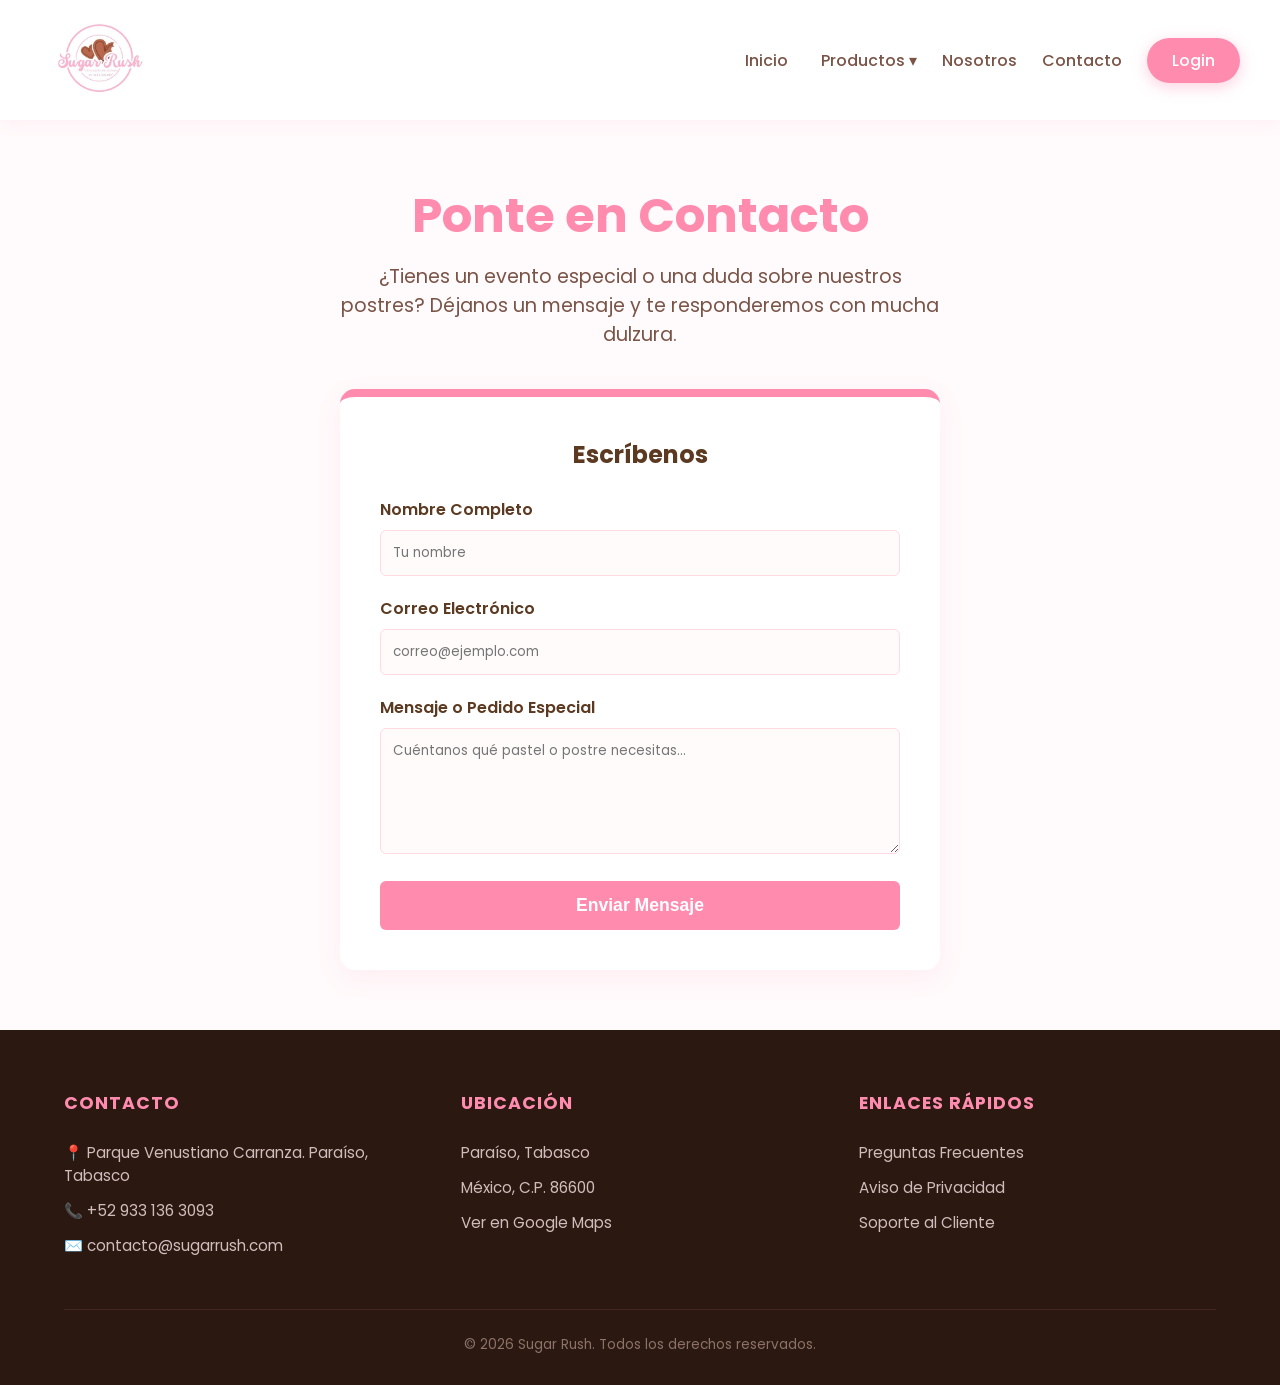
==== contacto.html @ 9bca86e5 "Add files via upload" ====
<!DOCTYPE html>
<html lang="es">
<head>
    <link rel="stylesheet" href="estilos.css">
    <meta charset="UTF-8">
    <meta name="viewport" content="width=device-width, initial-scale=1.0">
    <title>Sugar Rush - Un suspiro de dulzura</title>
    <!-- Google Fonts -->
    <link href="https://fonts.googleapis.com/css2?family=Poppins:wght@300;400;600&display=swap" rel="stylesheet">
    <link rel="stylesheet" href="estilos_maquetacion.css">
    <link rel='stylesheet' href='https://cdn-uicons.flaticon.com/4.0.0/uicons-bold-straight/css/uicons-bold-straight.css'>
    <link rel='stylesheet' href='https://cdn-uicons.flaticon.com/4.0.0/uicons-solid-rounded/css/uicons-solid-rounded.css'>
    <!-- Swiper CSS -->
    <link rel="stylesheet" href="https://cdn.jsdelivr.net/npm/swiper@11/swiper-bundle.min.css" />

        <style>
    .formulario-contacto {
            background: #ffffff;
            border-radius: 15px;
            padding: 40px;
            max-width: 600px;
            margin: 40px auto 0 auto;
            box-shadow: 0 8px 25px rgba(255, 139, 175, 0.1);
            border-top: 8px solid #ff8baf;
        }
        .formulario-contacto h2 {
            color: #5c3a21;
            margin-bottom: 25px;
            text-align: center;
        }
        .campo {
            margin-bottom: 20px;
        }
        .campo label {
            display: block;
            margin-bottom: 8px;
            font-weight: 600;
            color: #5c3a21;
        }
        .campo input, .campo textarea {
            width: 100%;
            padding: 12px;
            border: 1px solid #ffdae3;
            border-radius: 6px;
            font-family: 'Poppins', sans-serif;
            background-color: #fffbfb;
            box-sizing: border-box;
        }
        .campo input:focus, .campo textarea:focus {
            outline: none;
            border-color: #ff8baf;
        }
        .btn-enviar {
            width: 100%;
            background-color: #ff8baf;
            color: white;
            padding: 14px;
            border: none;
            border-radius: 6px;
            font-size: 1.1rem;
            font-weight: bold;
            cursor: pointer;
            transition: background-color 0.3s ease;
        }
        .btn-enviar:hover {
            background-color: #e07295;
        }
    </style>
</head>
<body>

    <header style="padding: 15px 0 !important; display: flex; align-items: center; width: 100%; box-sizing: border-box;">
        <div class="container" style="display: flex; align-items: center; justify-content: space-between; width: 100%; box-sizing: border-box;">
            
            <div class="logo" style="display: flex; align-items: center; margin: 0; padding: 0;">
                <a href="index.html" style="display: block; line-height: 0;">
                   
                    <img src="img/logo.jpeg" alt="Sugar Rush Logo" style="height: 90px !important; width: auto !important; max-height: none !important; min-height: 90px !important; display: block; border-radius: 8px;">
                </a>
            </div>

          
            <nav style="display: flex; align-items: center;">
                <ul class="nav-menu" style="display: flex; align-items: center; margin: 0; padding: 0; list-style: none;">
                    <li><a href="index.html"><i class="fi fi-bs-login-lock"></i>Inicio</a></li>
                    
                    <li class="dropdown">
                        <a href="#"><i class="fi fi-sr-customer-care"></i>Productos ▾</a>
                        <ul class="dropdown-content">
                            <li><a href="pasteles.html">Pasteles Especiales</a></li>
                            <li><a href="cupcakes.html">Cupcakes y Muffins</a></li>
                            <li><a href="galletas.html">Galletas Caseras</a></li>
                        </ul>
                    </li>

                    <li><a href="nosotros.html">Nosotros</a></li>
                    <li><a href="contacto.html">Contacto</a></li>
                    <li><a href="login.html" class="btn-login">Login</a></li>
                </ul>
            </nav>

        </div>
    </header>


    <main class="container" style="padding: 60px 0;">
        <h1 style="font-size: 3rem; margin-bottom: 10px; color: #ff8baf; text-align: center;">Ponte en Contacto</h1>
        <p style="font-size: 1.2rem; max-width: 600px; text-align: center; margin: 0 auto 30px auto; color: #7a5447;">
            ¿Tienes un evento especial o una duda sobre nuestros postres? Déjanos un mensaje y te responderemos con mucha dulzura.
        </p>

       
        <form class="formulario-contacto" onsubmit="alert('¡Mensaje enviado con éxito! Nos comunicaremos contigo pronto.'); event.preventDefault();">
            <h2>Escríbenos</h2>
            <div class="campo">
                <label>Nombre Completo</label>
                <input type="text" placeholder="Tu nombre" required>
            </div>
            <div class="campo">
                <label>Correo Electrónico</label>
                <input type="email" placeholder="correo@ejemplo.com" required>
            </div>
            <div class="campo">
                <label>Mensaje o Pedido Especial</label>
                <textarea rows="5" placeholder="Cuéntanos qué pastel o postre necesitas..." required></textarea>
            </div>
            <button type="submit" class="btn-enviar">Enviar Mensaje</button>
        </form>
    </main>

   
    <footer>
        <div class="container">
            <div class="footer-grid">
                
               
                <div class="footer-col">
                    <h4>Contacto</h4>
                    <p>📍 Parque Venustiano Carranza. Paraíso, Tabasco</p>
                    <p>📞 +52 933 136 3093</p>
                    <p>✉️ contacto@sugarrush.com</p>
                </div>
                
                
               <div class="footer-col">
                    <h4>Ubicación</h4>
                    <p>Paraíso, Tabasco</p>
                    <p>México, C.P. 86600</p>
                    <p><a href="https://www.google.com/maps/place/Venustiano+Carranza+Park/@18.395485,-93.2171948,17z/data=!3m1!4b1!4m6!3m5!1s0x85ee8cd43c8d1bd9:0x80d4d2b77e16ad9!8m2!3d18.395485!4d-93.2146145!16s%2Fg%2F1v940f0w?authuser=0&entry=ttu&g_ep=EgoyMDI2MDUyNS4wIKXMDSoASAFQAw%3D%3D" target="_blank" style="color: inherit !important; text-decoration: none !important;">Ver en Google Maps</a></p>
                </div>
                
                <div class="footer-col">
                    <h4>Enlaces Rápidos</h4>
                    <ul>
                        <li><a href="preguntas.html">Preguntas Frecuentes</a></li>
                        <li><a href="privacidad.html">Aviso de Privacidad</a></li>
                        <li><a href="soporte.html">Soporte al Cliente</a></li>
                    </ul>
                </div>

            </div>
            <div class="footer-bottom">
                <p>&copy; 2026 Sugar Rush. Todos los derechos reservados.</p>
            </div>
        </div>
    </footer>

</body>
</html>
---- estilos.css ----
/* --- 1. VARIABLES --- */
:root {
    --color-primario: #ff8baf; /* Color principal de Sugar Rush (Rosa) */
    --color-oscuro: #5c3a21; /* Color chocolate oscuro para textos fuertes */
    --color-texto: #7a5447; /* Color marrón suave para el texto general */
    --blanco: #ffffff; /* Color blanco */
    --sombra: 0 10px 30px rgba(255, 139, 175, 0.15); /* Sombra suave tonalidad rosa */
    --transicion: all 0.4s cubic-bezier(0.165, 0.84, 0.44, 1); /* Animación suave */
}

/* Reset básico para quitar márgenes por defecto */
* {
    margin: 0;
    padding: 0;
    box-sizing: border-box; /* Evita que el padding rompa tamaños */
}

/* Configuración general del body */
body {
    font-family: 'Poppins', sans-serif; /* Cambiada a Poppins para combinar con las Google Fonts añadidas */
    background-color: #fffafb; /* Fondo claro con un ligero toque pastel */
    color: var(--color-texto); /* Color del texto */
    display: flex;
    flex-direction: column;
    min-height: 100vh; /* Para que el footer quede abajo */
}

/* Contenedor centrado */
.container {
    width: 90%;
    max-width: 1200px; /* Ancho máximo */
    margin: 0 auto; /* Centrar */
}

/* --- 2. HEADER Y LOGO --- */
header {
    background: var(--blanco); /* Fondo blanco */
    padding: 15px 0;
    box-shadow: 0 2px 15px rgba(255, 139, 175, 0.1); /* Sombra ligera rosa */
    position: sticky; /* Se queda fijo arriba */
    top: 0;
    z-index: 1000; /* Siempre encima */
}

/* Alinea logo y menú */
header .container {
    display: flex;
    justify-content: space-between;
    align-items: center;
}

/* CONFIGURACIÓN DEL LOGO */
.logo img {
    height: 55px; /* Tamaño del logo */
    width: auto;
    display: block;
}

/* --- 3. NAVEGACIÓN Y MENÚ --- */
.nav-menu {
    display: flex; /* Menú en fila */
    list-style: none; /* Quita viñetas */
    align-items: center;
}

/* Separación entre opciones */
.nav-menu > li {
    margin-left: 25px;
    position: relative; /* Necesario para submenú */
}

/* Estilo de enlaces */
.nav-menu a {
    text-decoration: none;
    color: var(--color-oscuro);
    font-weight: 500;
    padding: 10px 0;
    transition: var(--transicion);
    display: block;

    /* Permite alinear iconos con texto */
    display: inline-flex; 
    align-items: center; 
    gap: 8px; 
    text-decoration: none; 
    color: inherit;
}

/* Línea animada debajo del menú */
.nav-menu > li > a::after {
    content: '';
    position: absolute;
    width: 0; /* Empieza invisible */
    height: 2px;
    bottom: 0;
    left: 0;
    background-color: var(--color-primario);
    transition: var(--transicion);
}

/* Cuando pasas el mouse aparece la línea */
.nav-menu > li:hover > a::after {
    width: 100%;
}

/* Cambio de color al pasar el mouse */
.nav-menu a:hover {
    color: var(--color-primario);
}

/* --- 4. SUBMENÚ DESPLEGABLE --- */
.dropdown-content {
    position: absolute;
    top: 120%; /* Debajo del menú */
    left: -20px;
    background: var(--blanco);
    min-width: 220px;
    padding: 15px 0;
    list-style: none;
    border-radius: 12px; /* Bordes redondeados */
    box-shadow: var(--sombra);

    /* Oculto por defecto */
    opacity: 0;
    visibility: hidden;
    transform: translateY(20px); /* Baja un poco */
    transition: var(--transicion);
}

/* Mostrar el submenú al pasar el mouse */
.dropdown:hover .dropdown-content {
    opacity: 1;
    visibility: visible;
    transform: translateY(0);
}

/* Estilo de opciones del submenú */
.dropdown-content li a {
    padding: 12px 25px;
    font-size: 0.9rem;
    color: var(--color-texto);
    font-weight: 400;
}

/* Hover en submenú */
.dropdown-content li a:hover {
    background-color: #fff0f3; /* Fondo rosa pastel muy sutil */
    color: var(--color-primario);
    padding-left: 30px; /* Se mueve a la derecha */
}

/* Botón Login resaltado */
.btn-login {
    background-color: var(--color-primario);
    color: var(--blanco) !important;
    padding: 10px 25px !important;
    border-radius: 50px; /* Forma redonda */
    box-shadow: 0 4px 15px rgba(255, 139, 175, 0.4); /* Sombra adaptada al rosa */
}

/* Efecto hover del botón */
.btn-login:hover {
    transform: translateY(-2px); /* Se levanta */
    box-shadow: 0 6px 20px rgba(255, 139, 175, 0.6);
}

/* --- 5. RESPONSIVE --- */
@media (max-width: 850px) {

    /* Header en columna */
    header .container {
        flex-direction: column;
        gap: 20px;
    }

    /* Menú se adapta */
    .nav-menu {
        flex-wrap: wrap;
        justify-content: center;
    }

    .nav-menu li {
        margin: 5px 15px;
    }

    /* Submenú en móvil */
    .dropdown-content {
        position: static; /* Ya no flotante */
        box-shadow: none;
        opacity: 1;
        visibility: visible;
        transform: none;
        display: none; /* Oculto */
        background: #f1f1f1;
    }

    /* Mostrar al hacer hover */
    .dropdown:hover .dropdown-content {
        display: block;
    }
}

/* --- 6. FOOTER 3 COLUMNAS --- */
footer {
    background: #2b1810; /* Marrón chocolate muy oscuro en lugar de negro */
    color: #fff;
    padding: 60px 0 30px;
    margin-top: auto; /* Empuja el footer abajo */
}

/* Grid para dividir en columnas */
.footer-grid {
    display: grid;
    grid-template-columns: repeat(auto-fit, minmax(250px, 1fr)); /* Responsive */
    gap: 40px;
    margin-bottom: 40px;
}

/* Títulos del footer */
.footer-col h4 {
    color: var(--color-primario);
    margin-bottom: 25px;
    font-size: 1.1rem;
    text-transform: uppercase;
    letter-spacing: 1px;
}

/* Texto del footer */
.footer-col p, .footer-col li {
    color: #d1bcbc; /* Tono grisáceo cálido compatible con el chocolate */
    font-size: 0.95rem;
    margin-bottom: 12px;
}

/* Quita viñetas */
.footer-col ul { 
    list-style: none; 
}

/* Enlaces del footer */
.footer-col a {
    color: #d1bcbc;
    text-decoration: none;
    transition: var(--transicion);
}

/* Hover enlaces */
.footer-col a:hover {
    color: var(--blanco);
}

/* Parte inferior del footer */
.footer-bottom {
    text-align: center;
    border-top: 1px solid #42281d;
    padding-top: 25px;
    color: #8c7368;
    font-size: 0.85rem;
}

/* --- SECCIÓN INFO --- */
.seccion-info {
    padding: 40px 0;
}

.titulo-seccion {
    margin-bottom: 25px;
    color: var(--color-oscuro);
    border-left: 5px solid var(--color-primario);
    padding-left: 15px;
}

/* Contenedores Flexbox */
.contenedor-dos, .contenedor-tres {
    display: flex;
    gap: 20px;
    flex-wrap: wrap; /* Para que sea responsivo */
    margin-bottom: 50px;
}

/* Estilo base de los cuadros */
.cuadro {
    background: var(--blanco);
    border-radius: 12px;
    padding: 20px;
    box-shadow: 0 4px 15px rgba(0,0,0,0.05);
    transition: transform 0.3s ease;
}

.cuadro:hover {
    transform: translateY(-5px);
}

/* Tamaños específicos */
.cuadro-grande {
    flex: 1 1 calc(50% - 20px); /* 2 cuadros por fila */
    min-width: 300px;
}

.cuadro-pequeno {
    flex: 1 1 calc(33.33% - 20px); /* 3 cuadros por fila */
    min-width: 250px;
    border-top: 3px solid var(--color-primario);
    align-items: center;
}

.imagen-placeholder {
    width: 100%;
    height: auto;
    overflow: hidden;
    border-radius: 8px;
    margin-bottom: 15px;
}

.imagen-placeholder img {
    width: 100%;
    height: auto;
    display: block;
}

.leer-mas {
    display: inline-block;
    margin-top: 15px;
    color: var(--color-primario);
    text-decoration: none;
    font-weight: 600;
    font-size: 0.9rem;
}

/* Contenedor universal para fotos y videos */
.media-container {
    width: 100%;
    height: 180px;         /* Altura fija para que los 3 cuadros estén parejos */
    background-color: #2b1810; /* Fondo chocolate oscuro */
    display: flex;
    align-items: center;
    justify-content: center;
    border-radius: 8px;
    margin-bottom: 12px;
    overflow: hidden;
}

/* --- CORRECCIÓN VISUAL PARA LOS ENLACES DEL BANNER --- */
.banner-link {
    text-decoration: none !important; /* Quita la línea de abajo azul */
    color: inherit !important;        /* Hace que el texto use el color correcto */
    display: block;
    width: 100%;
    height: 100%;
}

.banner-content h1 {
    font-size: 2.5rem !important;    /* Controla el tamaño grande del título */
    color: #ffffff !important;       /* Fuerza a que la letra sea blanca sobre la foto */
    text-shadow: 2px 2px 8px rgba(0, 0, 0, 0.5); /* Sombra para que se lea perfecto */
    margin: 0;
}
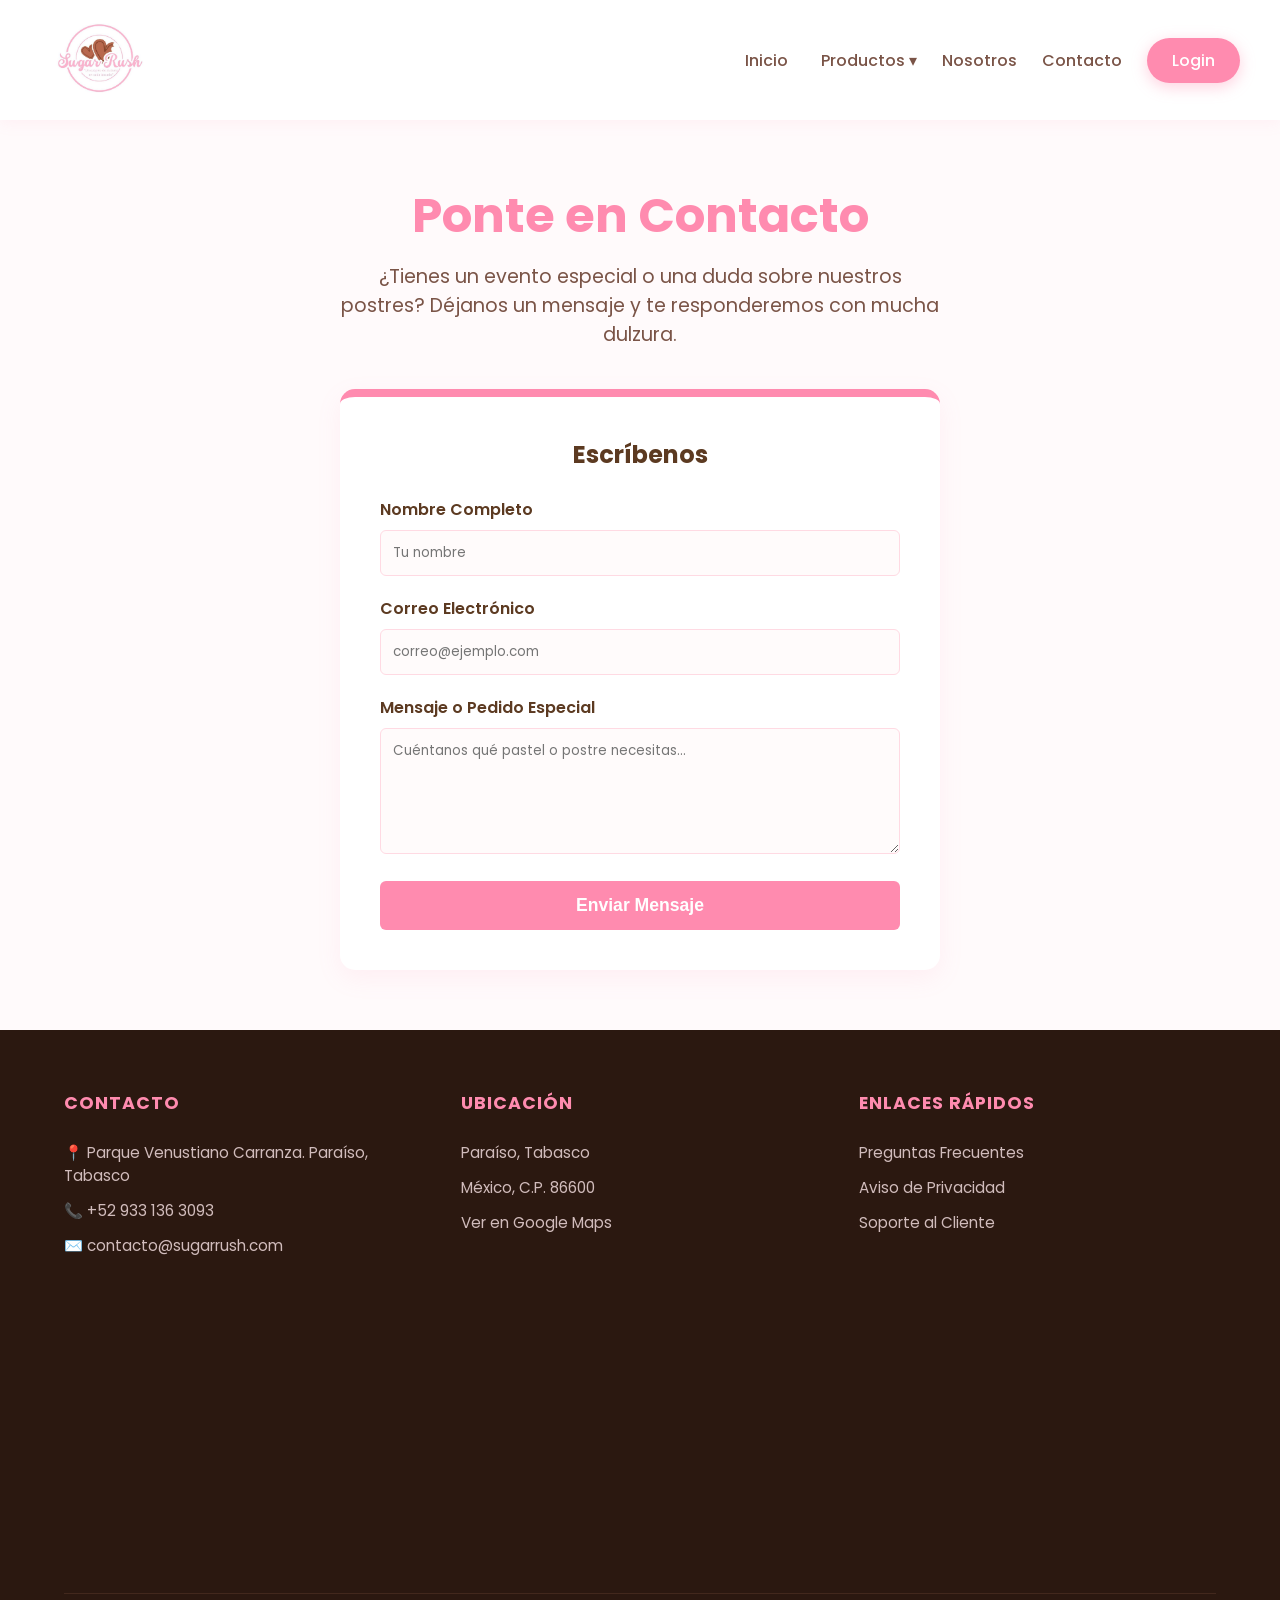
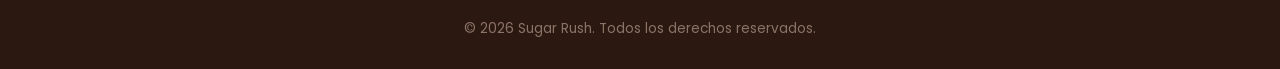
==== commit 6a10784f: "Update contacto.html" ====
--- a/contacto.html
+++ b/contacto.html
@@ -147,7 +147,8 @@
                     <p>Paraíso, Tabasco</p>
                     <p>México, C.P. 86600</p>
                     <p><a href="https://www.google.com/maps/place/Venustiano+Carranza+Park/@18.395485,-93.2171948,17z/data=!3m1!4b1!4m6!3m5!1s0x85ee8cd43c8d1bd9:0x80d4d2b77e16ad9!8m2!3d18.395485!4d-93.2146145!16s%2Fg%2F1v940f0w?authuser=0&entry=ttu&g_ep=EgoyMDI2MDUyNS4wIKXMDSoASAFQAw%3D%3D" target="_blank" style="color: inherit !important; text-decoration: none !important;">Ver en Google Maps</a></p>
-                </div>
+                <iframe src="https://www.google.com/maps/embed?pb=!1m18!1m12!1m3!1d3785.9421245996637!2d-93.2146145!3d18.395485!2m3!1f0!2f0!3f0!3m2!1i1024!2i768!4f13.1!3m3!1m2!1s0x85ee8cd43c8d1bd9%3A0x80d4d2b77e16ad9!2sVenustiano%20Carranza%20Park!5e0!3m2!1sen!2smx!4v1780064999785!5m2!1sen!2smx" width="400" height="300" style="border:0;" allowfullscreen="" loading="lazy" referrerpolicy="no-referrer-when-downgrade"></iframe>
+               </div>
                 
                 <div class="footer-col">
                     <h4>Enlaces Rápidos</h4>
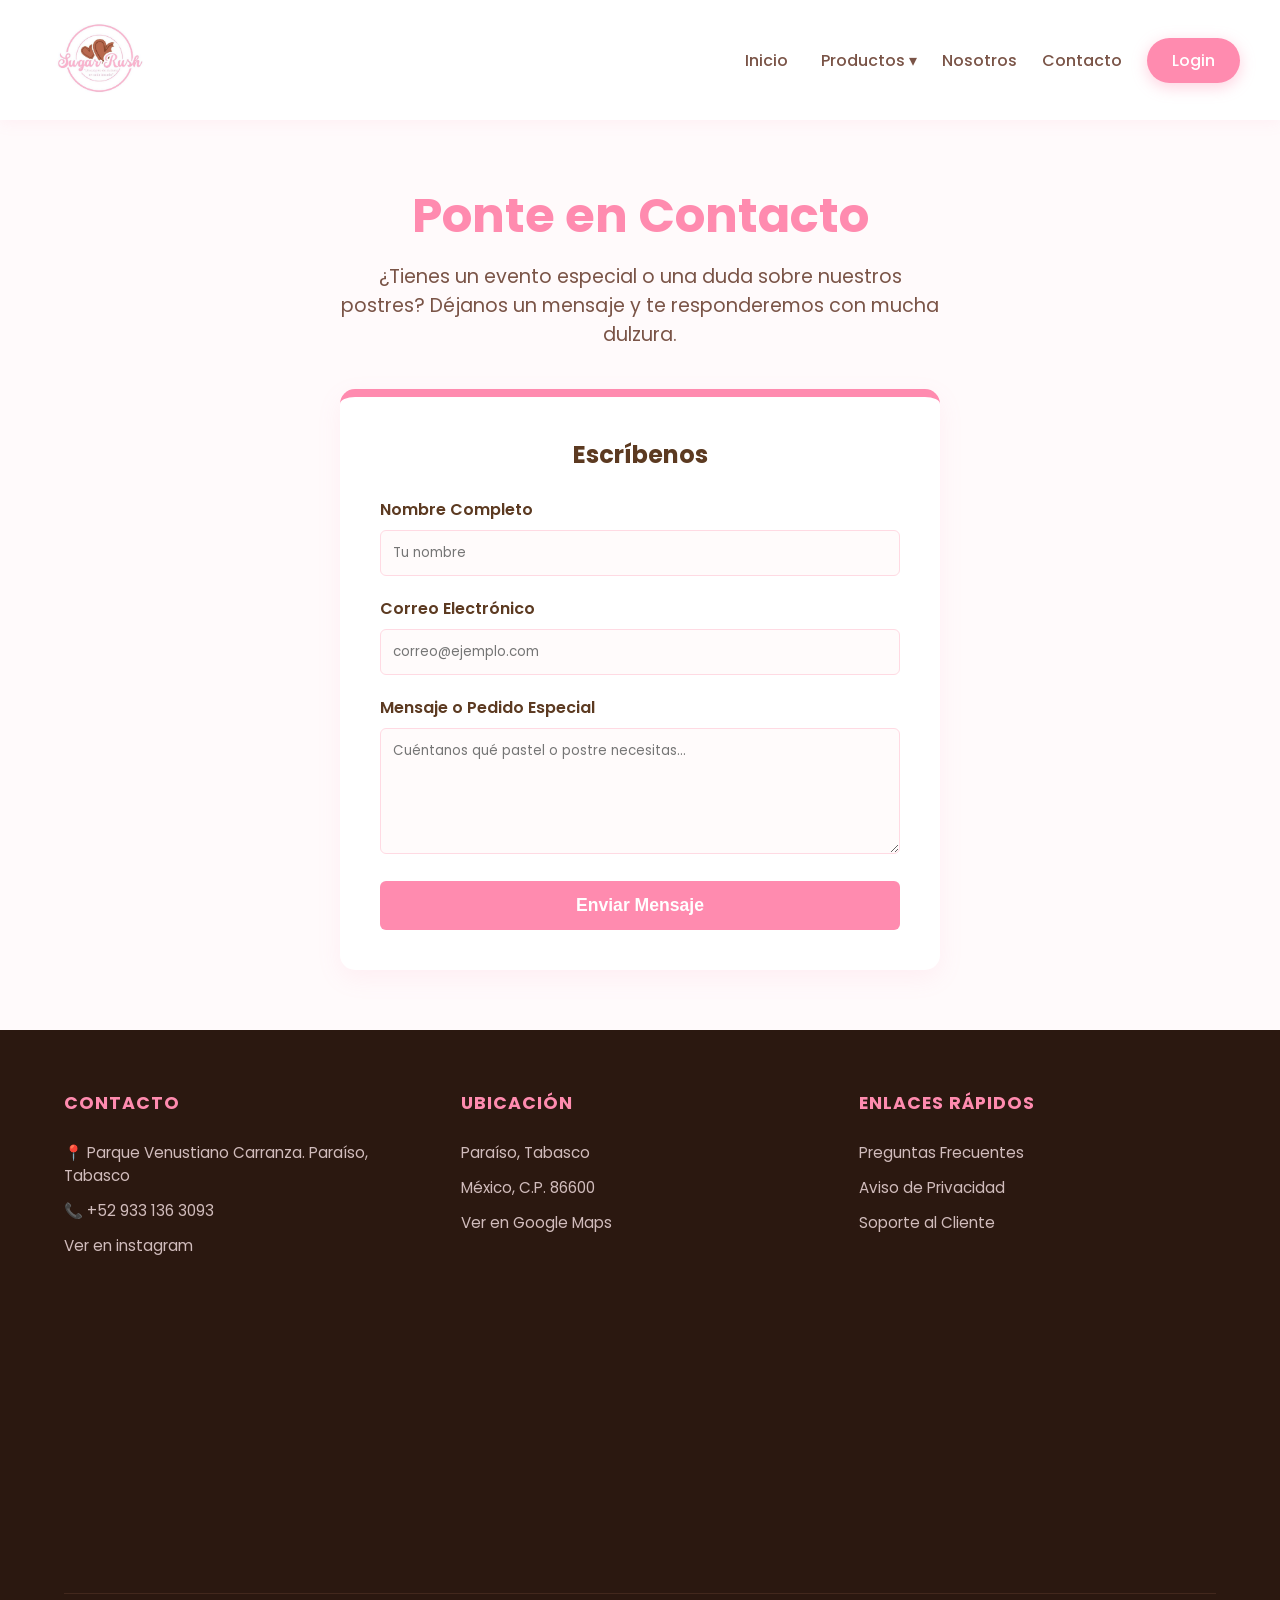
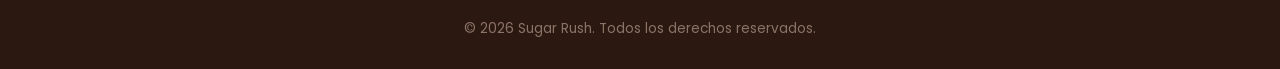
==== commit a6155766: "Update contacto.html" ====
--- a/contacto.html
+++ b/contacto.html
@@ -138,7 +138,7 @@
                     <h4>Contacto</h4>
                     <p>📍 Parque Venustiano Carranza. Paraíso, Tabasco</p>
                     <p>📞 +52 933 136 3093</p>
-                    <p>✉️ contacto@sugarrush.com</p>
+                                   <p><a href="https://www.instagram.com/sugarrush.dulces6?igsh=MTUxdzUxbjAxbmljdA==" target="_blank" style="color: inherit !important; text-decoration: none !important;">Ver en instagram</a></p>
                 </div>
                 
                 
